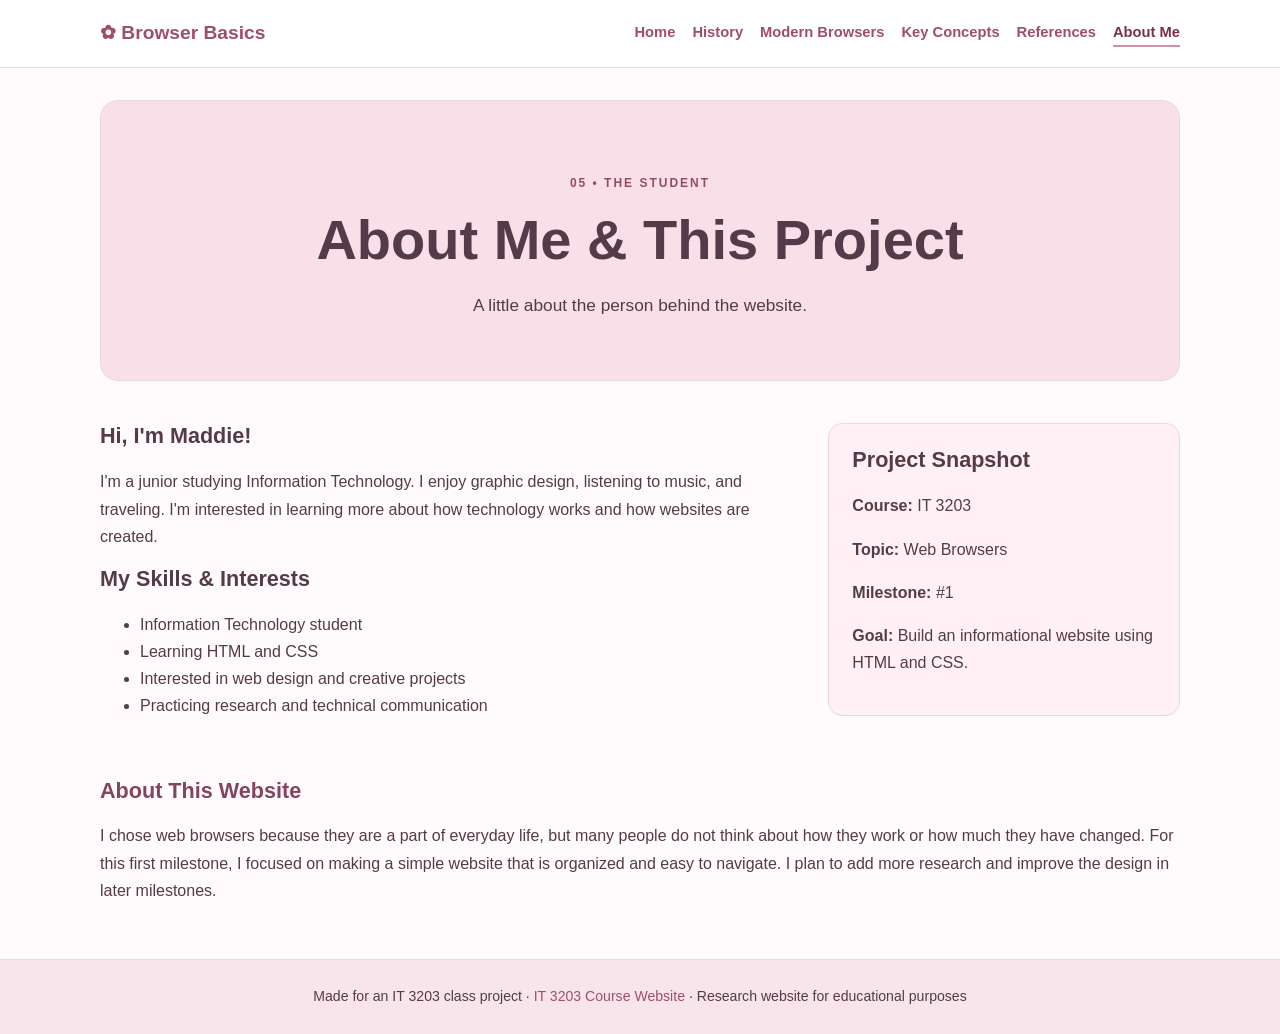
==== about.html @ 19871635 "Add files via upload" ====
<!DOCTYPE html>
<html lang="en">
<head>
  <meta charset="UTF-8">
  <meta name="viewport" content="width=device-width, initial-scale=1.0">
  <meta name="description" content="A student research website about the evolution of web browsers.">
  <title>About Me | The Evolution of Web Browsers</title>
  <link rel="stylesheet" href="style.css">
</head>
<body>
  <!-- Shared header and navigation appear on every page. -->
  <header class="site-header"><div class="container header-inner"><a class="brand" href="index.html">✿ Browser Basics</a><nav aria-label="Main navigation"><a href="index.html">Home</a>
<a href="history.html">History</a>
<a href="modern.html">Modern Browsers</a>
<a href="concepts.html">Key Concepts</a>
<a href="references.html">References</a>
<a href="about.html" aria-current="page">About Me</a></nav></div></header>
  <main class="container"><section class="hero"><p class="eyebrow">05 • THE STUDENT</p><h1>About Me & This Project</h1><p class="hero-text">A little about the person behind the website.</p></section><section class="section about-layout"><div><h2>Hi, I'm Maddie!</h2><p>I'm a junior studying Information Technology. I enjoy graphic design, listening to music, and traveling. I'm interested in learning more about how technology works and how websites are created.</p><h2>My Skills & Interests</h2><ul><li>Information Technology student</li><li>Learning HTML and CSS</li><li>Interested in web design and creative projects</li><li>Practicing research and technical communication</li></ul></div><aside class="about-card"><h2>Project Snapshot</h2><p><strong>Course:</strong> IT 3203</p><p><strong>Topic:</strong> Web Browsers</p><p><strong>Milestone:</strong> #1</p><p><strong>Goal:</strong> Build an informational website using HTML and CSS.</p></aside></section><section class="section"><h2>About This Website</h2><p>I chose web browsers because they are a part of everyday life, but many people do not think about how they work or how much they have changed. For this first milestone, I focused on making a simple website that is organized and easy to navigate. I plan to add more research and improve the design in later milestones.</p></section></main>
  <!-- Required course credit and link. -->
  <footer class="site-footer"><div class="container">Made for an IT 3203 class project · <a href="https://ksuweb.github.io/IT3203/">IT 3203 Course Website</a> · Research website for educational purposes</div></footer>
</body>
</html>
---- style.css ----
/* IT 3203 Milestone 1: One stylesheet shared by all six pages. */
/* Element selectors: body, h1, a, table, etc. */
:root { --pink:#f8dfe8; --rose:#a04d6d; --dark:#553b49; --line:#edd6df; --white:#fff; }
* { box-sizing:border-box; }
body { margin:0; color:var(--dark); background:#fffafc; font-family:Arial, Helvetica, sans-serif; line-height:1.7; }
h1,h2 { line-height:1.25; } h1 { font-size:clamp(2rem,5vw,3.5rem); margin:0 0 16px; } h2 { font-size:1.35rem; margin-top:0; }
a { color:var(--rose); text-decoration:none; } a:hover { text-decoration:underline; color:#75324f; }
.container { width:min(1080px,92%); margin:0 auto; }
.site-header { background:white; border-bottom:1px solid var(--line); }
.header-inner { display:flex; flex-wrap:wrap; align-items:center; justify-content:space-between; gap:12px; padding:17px 0; }
.brand { font-weight:800; font-size:1.2rem; }
nav { display:flex; flex-wrap:wrap; gap:8px 17px; } nav a { font-size:.92rem; font-weight:600; }
/* Attribute selector: highlights the current page in the menu. */
nav a[aria-current="page"] { color:#7b2f50; border-bottom:2px solid #d68fa9; }
.hero { background:var(--pink); text-align:center; border:1px solid var(--line); border-radius:18px; padding:60px 30px; margin:32px 0; }
.eyebrow { color:#934c68; text-transform:uppercase; letter-spacing:2px; font-size:.75rem; font-weight:700; }
.hero-text { max-width:680px; margin:0 auto; font-size:1.08rem; }
.section { margin:42px 0; } .section > h2 { color:#86435e; }
.feature-image { display:block; width:100%; max-height:300px; object-fit:contain; border-radius:14px; margin:20px 0; background:#fff1f6; border:1px solid var(--line); }
/* Class selectors and CSS Grid create responsive content cards. */
.card-grid,.concept-grid { display:grid; grid-template-columns:repeat(auto-fit,minmax(235px,1fr)); gap:18px; }
.card,.concept,.about-card,.note { background:white; padding:23px; border:1px solid var(--line); border-radius:14px; }
.card h2,.concept h2 { color:#8e4763; } .card a { font-weight:700; }
.tag-list { display:flex; flex-wrap:wrap; gap:10px; padding:0; list-style:none; }
.tag-list li { background:#f8e5ec; border:1px solid var(--line); border-radius:30px; padding:5px 15px; }
.timeline li { padding:8px 0; } .note { background:#fff0f5; margin:30px 0; }
.table-wrap { overflow-x:auto; } table { width:100%; border-collapse:collapse; background:white; margin:20px 0; }
caption { text-align:left; font-weight:bold; margin-bottom:10px; } th,td { border:1px solid #e5cbd5; padding:12px; text-align:left; }
th { background:#f7dfe8; } tr:nth-child(even) { background:#fff4f8; }
.resource-list { padding-left:20px; } .resource-list li { margin-bottom:20px; } .resource-list p { margin:3px 0; }
.about-layout { display:grid; grid-template-columns:2fr 1fr; gap:25px; } .about-card { background:#fff0f5; align-self:start; }
.small-text { font-size:.9rem; color:#806673; } .site-footer { margin-top:55px; padding:25px 0; background:#f8e5ec; text-align:center; font-size:.88rem; border-top:1px solid var(--line); }
/* Responsive layout for phones and small screens. */
@media(max-width:700px) { .header-inner { justify-content:center; } nav { justify-content:center; } .hero { padding:40px 18px; } .about-layout { grid-template-columns:1fr; } }
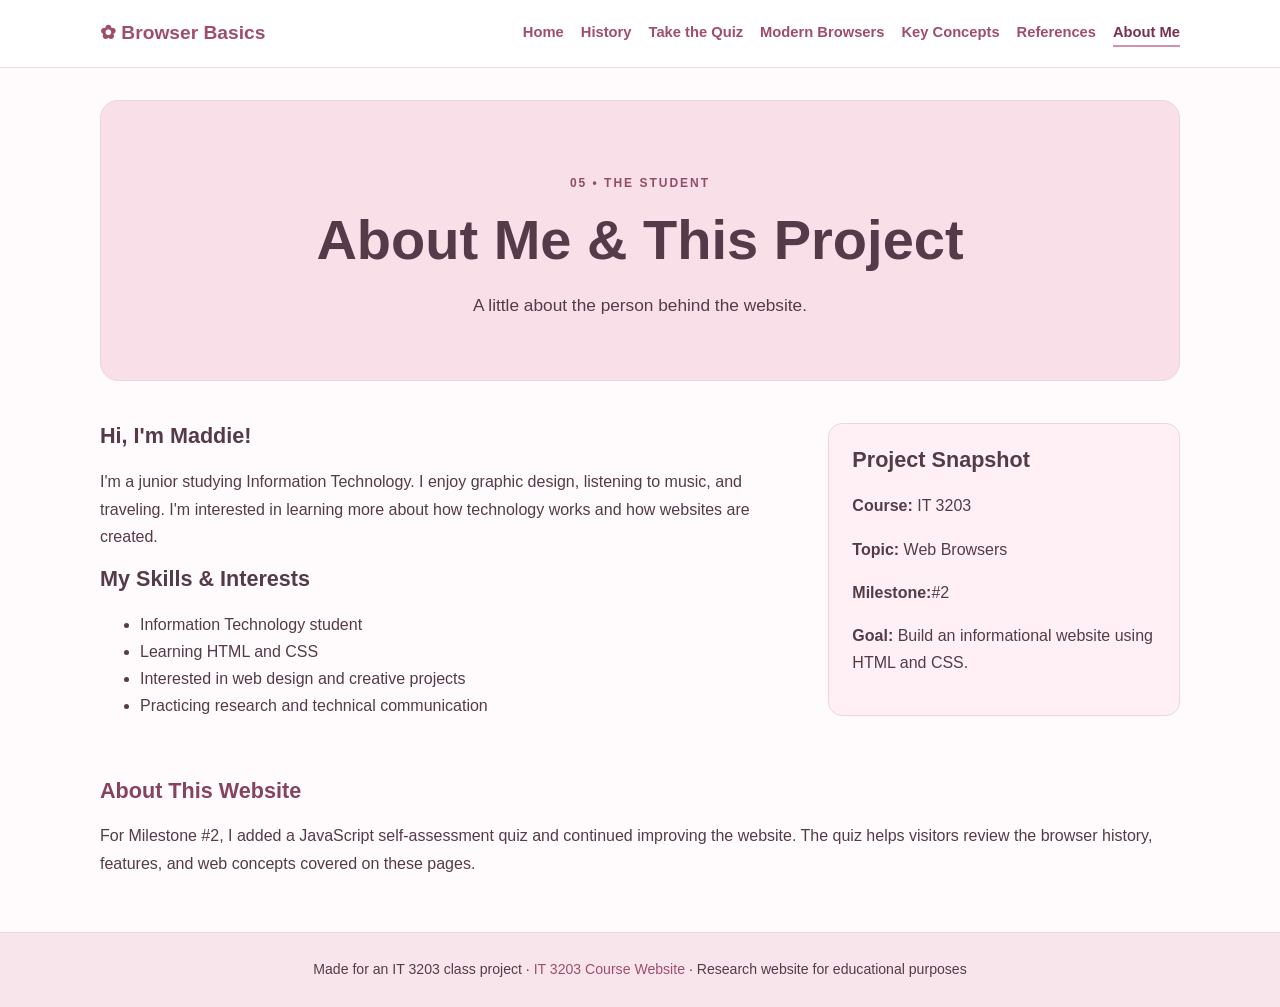
==== commit bbb5a2ea: "Add files via upload" ====
--- a/about.html
+++ b/about.html
@@ -1,22 +1,23 @@
 <!DOCTYPE html>
+
 <html lang="en">
 <head>
-  <meta charset="UTF-8">
-  <meta name="viewport" content="width=device-width, initial-scale=1.0">
-  <meta name="description" content="A student research website about the evolution of web browsers.">
-  <title>About Me | The Evolution of Web Browsers</title>
-  <link rel="stylesheet" href="style.css">
+<meta charset="utf-8"/>
+<meta content="width=device-width, initial-scale=1.0" name="viewport"/>
+<meta content="A student research website about the evolution of web browsers." name="description"/>
+<title>About Me | The Evolution of Web Browsers</title>
+<link href="style.css" rel="stylesheet"/>
 </head>
 <body>
-  <!-- Shared header and navigation appear on every page. -->
-  <header class="site-header"><div class="container header-inner"><a class="brand" href="index.html">✿ Browser Basics</a><nav aria-label="Main navigation"><a href="index.html">Home</a>
+<!-- Shared header and navigation appear on every page. -->
+<header class="site-header"><div class="container header-inner"><a class="brand" href="index.html">✿ Browser Basics</a><nav aria-label="Main navigation"><a href="index.html">Home</a>
 <a href="history.html">History</a>
-<a href="modern.html">Modern Browsers</a>
+<a href="quiz.html">Take the Quiz</a><a href="modern.html">Modern Browsers</a>
 <a href="concepts.html">Key Concepts</a>
 <a href="references.html">References</a>
-<a href="about.html" aria-current="page">About Me</a></nav></div></header>
-  <main class="container"><section class="hero"><p class="eyebrow">05 • THE STUDENT</p><h1>About Me & This Project</h1><p class="hero-text">A little about the person behind the website.</p></section><section class="section about-layout"><div><h2>Hi, I'm Maddie!</h2><p>I'm a junior studying Information Technology. I enjoy graphic design, listening to music, and traveling. I'm interested in learning more about how technology works and how websites are created.</p><h2>My Skills & Interests</h2><ul><li>Information Technology student</li><li>Learning HTML and CSS</li><li>Interested in web design and creative projects</li><li>Practicing research and technical communication</li></ul></div><aside class="about-card"><h2>Project Snapshot</h2><p><strong>Course:</strong> IT 3203</p><p><strong>Topic:</strong> Web Browsers</p><p><strong>Milestone:</strong> #1</p><p><strong>Goal:</strong> Build an informational website using HTML and CSS.</p></aside></section><section class="section"><h2>About This Website</h2><p>I chose web browsers because they are a part of everyday life, but many people do not think about how they work or how much they have changed. For this first milestone, I focused on making a simple website that is organized and easy to navigate. I plan to add more research and improve the design in later milestones.</p></section></main>
-  <!-- Required course credit and link. -->
-  <footer class="site-footer"><div class="container">Made for an IT 3203 class project · <a href="https://ksuweb.github.io/IT3203/">IT 3203 Course Website</a> · Research website for educational purposes</div></footer>
+<a aria-current="page" href="about.html">About Me</a></nav></div></header>
+<main class="container"><section class="hero"><p class="eyebrow">05 • THE STUDENT</p><h1>About Me &amp; This Project</h1><p class="hero-text">A little about the person behind the website.</p></section><section class="section about-layout"><div><h2>Hi, I'm Maddie!</h2><p>I'm a junior studying Information Technology. I enjoy graphic design, listening to music, and traveling. I'm interested in learning more about how technology works and how websites are created.</p><h2>My Skills &amp; Interests</h2><ul><li>Information Technology student</li><li>Learning HTML and CSS</li><li>Interested in web design and creative projects</li><li>Practicing research and technical communication</li></ul></div><aside class="about-card"><h2>Project Snapshot</h2><p><strong>Course:</strong> IT 3203</p><p><strong>Topic:</strong> Web Browsers</p><p><strong>Milestone:</strong>#2</p><p><strong>Goal:</strong> Build an informational website using HTML and CSS.</p></aside></section><section class="section"><h2>About This Website</h2><p>For Milestone #2, I added a JavaScript self-assessment quiz and continued improving the website. The quiz helps visitors review the browser history, features, and web concepts covered on these pages.</p></section></main>
+<!-- Required course credit and link. -->
+<footer class="site-footer"><div class="container">Made for an IT 3203 class project · <a href="https://ksuweb.github.io/IT3203/">IT 3203 Course Website</a> · Research website for educational purposes</div></footer>
 </body>
 </html>
--- a/style.css
+++ b/style.css
@@ -32,3 +32,31 @@
 .small-text { font-size:.9rem; color:#806673; } .site-footer { margin-top:55px; padding:25px 0; background:#f8e5ec; text-align:center; font-size:.88rem; border-top:1px solid var(--line); }
 /* Responsive layout for phones and small screens. */
 @media(max-width:700px) { .header-inner { justify-content:center; } nav { justify-content:center; } .hero { padding:40px 18px; } .about-layout { grid-template-columns:1fr; } }
+
+/* Milestone #2: responsive, accessible quiz controls and results. */
+.quiz-toolbar {display:flex;flex-wrap:wrap;gap:18px;justify-content:space-between;background:white;border:1px solid var(--line);padding:15px 24px;border-radius:14px;margin-bottom:24px;position:sticky;top:0;z-index:5;box-shadow:0 3px 12px #553b4912}
+.quiz-toolbar p {margin:3px 0;font-size:1.2rem;font-weight:700;color:var(--rose)}
+.quiz-toolbar .time-warning {color:#a52837}
+.question-card {min-width:0;border:1px solid var(--line);border-radius:14px;padding:20px 24px;margin:20px 0;background:white}
+.question-card legend {font-size:1.12rem;font-weight:700;color:var(--dark);padding:0 8px;max-width:100%}
+.question-number {display:block;font-size:.78rem;letter-spacing:.05em;text-transform:uppercase;color:var(--rose);margin-bottom:5px}
+.question-card label:not(.answer-option) {display:block;margin:12px 0 6px;font-weight:600}
+.question-card input[type=text],.question-card select {display:block;width:100%;max-width:520px;padding:12px;border:1px solid #bfa4af;border-radius:9px;background:white;font:inherit;color:var(--dark)}
+.answer-options {display:grid;gap:9px;margin-top:16px}
+.answer-option {display:flex;align-items:center;gap:12px;border:1px solid var(--line);border-radius:9px;padding:10px 14px;cursor:pointer;background:#fffafd}
+.answer-option:hover {background:#fff0f5}
+.answer-option input {width:18px;height:18px;accent-color:var(--rose);flex-shrink:0}
+.question-feedback {margin-top:16px;padding:12px 15px;border-radius:8px;font-weight:600}
+.question-feedback.correct {background:#e4f5eb;color:#165d35}
+.question-feedback.incorrect {background:#fff0ed;color:#9a2c29}
+.question-correct {border-color:#83b99a}.question-incorrect {border-color:#dc9a96}
+.quiz-actions {display:flex;gap:12px;flex-wrap:wrap;margin:25px 0}
+.primary-button,.secondary-button {font:inherit;font-weight:700;border-radius:9px;padding:12px 22px;cursor:pointer}
+.primary-button {background:var(--rose);color:white;border:2px solid var(--rose)}
+.secondary-button {background:white;color:var(--rose);border:2px solid var(--rose)}
+button:disabled {opacity:.55;cursor:not-allowed}
+.results-panel {padding:22px 26px;border-radius:14px;border:2px solid;margin:22px 0;background:white}
+.results-panel.pass {border-color:#4c9b70;background:#edf8f1}.results-panel.fail {border-color:#c76a65;background:#fff1ef}
+.results-panel h2 {margin:0 0 10px}.results-panel p {margin:8px 0}
+:focus-visible {outline:3px solid #7650b3;outline-offset:3px}
+@media(max-width:600px){.question-card{padding:18px 14px}.quiz-toolbar{top:0}.quiz-actions button{width:100%}}
